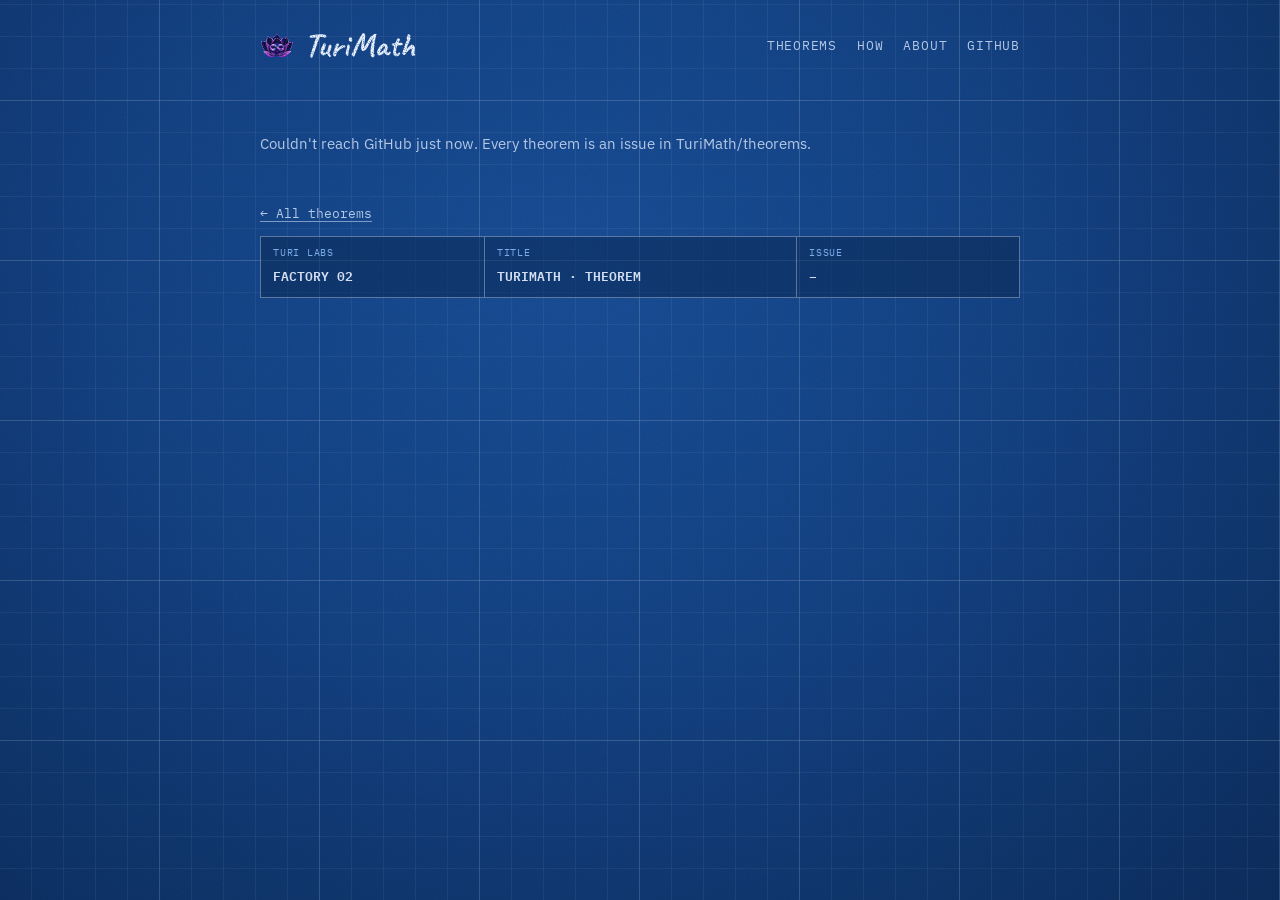
==== theorem.html @ 3ad82cdf "TuriMath site: blueprint style, theorems live from GitHub Co-Authored-By: Claude Opus 5.5 <noreply@a" ====
<!doctype html>
<html lang="en">
<head>
<meta charset="utf-8">
<meta name="viewport" content="width=device-width, initial-scale=1">
<title>Theorem · TuriMath</title>
<meta property="og:type" content="website">
<meta property="og:title" content="Theorems · TuriMath">
<meta property="og:image" content="https://turimath.github.io/img/og.png">
<meta name="twitter:card" content="summary_large_image">
<meta name="theme-color" content="#0B2A57">
<meta name="color-scheme" content="dark">
<link rel="icon" href="img/favicon.png" type="image/png">
<link rel="preconnect" href="https://fonts.googleapis.com">
<link rel="preconnect" href="https://fonts.gstatic.com" crossorigin>
<link rel="stylesheet" href="https://fonts.googleapis.com/css2?family=Caveat:wght@600;700&family=IBM+Plex+Mono:wght@400;500;600&family=IBM+Plex+Sans:wght@400;500;600&display=swap">
<link rel="stylesheet" href="style.css">
</head>
<body>
<svg width="0" height="0" style="position:absolute" aria-hidden="true">
  <filter id="chalk" x="-5%" y="-10%" width="110%" height="120%">
    <feTurbulence type="fractalNoise" baseFrequency="0.03" numOctaves="2" seed="3" result="n1"/>
    <feDisplacementMap in="SourceGraphic" in2="n1" scale="2.5" xChannelSelector="R" yChannelSelector="G" result="d"/>
    <feTurbulence type="fractalNoise" baseFrequency="0.9" numOctaves="1" seed="13" result="n2"/>
    <feColorMatrix in="n2" type="matrix" values="0 0 0 0 1  0 0 0 0 1  0 0 0 0 1  -2.2 0 0 0 2.05" result="m"/>
    <feComposite in="d" in2="m" operator="in"/>
  </filter>
</svg>
<div class="col">
  <header class="top">
    <a class="name chalk" href="./"><img src="img/lotus.png" alt="">TuriMath</a>
    <nav aria-label="Sections"><a href="./#theorems">Theorems</a><a href="./#how">How</a><a href="./#about">About</a><a href="https://github.com/TuriMath">GitHub</a></nav>
  </header>
  <main>
    <div id="head" class="thm-head"><p class="empty">Loading from GitHub…</p></div>
    <div id="doc" class="doc"></div>
  </main>
  <footer>
    <p class="back"><a href="./#theorems">&larr; All theorems</a></p>
    <div class="titleblock">
      <div><small>TURI LABS</small><span>FACTORY 02</span></div>
      <div><small>TITLE</small><span id="tb-title">TURIMATH · THEOREM</span></div>
      <div><small>ISSUE</small><span id="tb-issue">–</span></div>
    </div>
  </footer>
</div>
<script src="data.js"></script>
<script src="theorem.js"></script>
</body>
</html>
---- style.css ----
/* TuriMath: blueprint paper, chalk ink. Same palette as the org banner (TuriMath/.github brand/src). */
:root{
  color-scheme:dark;
  --paper-0:#0B2A57; --paper-1:#123E7C; --paper-2:#17498F;
  --chalk:#EAF2FF; --muted:#B4C8E6; --faint:#7E9BC6; --sky:#8FC1FF; --orange:#FF7A1A;
  --line:rgba(234,242,255,.18); --line-strong:rgba(234,242,255,.35); --panel:rgba(11,42,87,.55);
  --hand:"Caveat",cursive;
  --sans:"IBM Plex Sans",system-ui,-apple-system,"Segoe UI",sans-serif;
  --mono:"IBM Plex Mono",ui-monospace,Menlo,monospace;
}
*{box-sizing:border-box}
html{-webkit-text-size-adjust:100%;background:var(--paper-0)}
body{
  margin:0;color:var(--chalk);font:400 17px/1.65 var(--sans);padding-inline:16px;-webkit-font-smoothing:antialiased;min-height:100vh;
  background:
    repeating-linear-gradient(0deg,transparent 0 159px,rgba(234,242,255,.11) 159px 160px),
    repeating-linear-gradient(90deg,transparent 0 159px,rgba(234,242,255,.11) 159px 160px),
    repeating-linear-gradient(0deg,transparent 0 31px,rgba(234,242,255,.055) 31px 32px),
    repeating-linear-gradient(90deg,transparent 0 31px,rgba(234,242,255,.055) 31px 32px),
    radial-gradient(ellipse at 45% 30%,var(--paper-2) 0%,var(--paper-1) 45%,var(--paper-0) 100%);
  background-attachment:fixed;
}
/* paper grain */
body::after{content:"";position:fixed;inset:0;pointer-events:none;opacity:.16;mix-blend-mode:overlay;
  background-image:url("data:image/svg+xml,%3Csvg xmlns='http://www.w3.org/2000/svg' width='220' height='220'%3E%3Cfilter id='n'%3E%3CfeTurbulence type='fractalNoise' baseFrequency='.8' numOctaves='3' stitchTiles='stitch'/%3E%3CfeColorMatrix type='saturate' values='0'/%3E%3C/filter%3E%3Crect width='100%25' height='100%25' filter='url(%23n)'/%3E%3C/svg%3E")}
a{color:inherit;text-decoration-color:var(--faint);text-underline-offset:3px;text-decoration-thickness:1px}
a:hover{color:var(--sky);text-decoration-color:currentColor}
a:focus-visible{outline:2px solid var(--orange);outline-offset:2px;border-radius:2px}
::selection{background:var(--orange);color:var(--paper-0)}
img{max-width:100%;height:auto}
.col{max-width:760px;margin-inline:auto;position:relative;z-index:1}
.hand{font-family:var(--hand);font-weight:700}
.chalk{filter:url(#chalk)}

header.top{display:flex;justify-content:space-between;align-items:center;gap:16px;padding-block:28px}
.name{display:flex;align-items:center;gap:10px;text-decoration:none;font:700 34px/1 var(--hand)}
.name img{width:34px;height:34px}
nav{display:flex;gap:20px;font:400 13px/1 var(--mono);color:var(--muted);text-transform:uppercase;letter-spacing:.06em}
nav a{text-decoration:none}

.intro{padding-block:40px 28px}
.intro h1{font:700 clamp(46px,8.5vw,72px)/1 var(--hand);margin:0;letter-spacing:.005em;text-wrap:balance}
.underline{display:block;width:min(420px,80%);height:18px;margin:6px 0 22px}
.intro p{margin:0 0 14px;color:var(--muted);max-width:60ch}
.intro .motto{font:400 14px/1.4 var(--mono);color:var(--faint);margin-top:20px}

.stats{display:grid;grid-template-columns:repeat(4,1fr);gap:0;border:1.5px solid var(--line-strong);background:var(--panel);margin:8px 0 0}
.stat{padding:14px 16px;border-left:1.5px solid var(--line-strong)}
.stat:first-child{border-left:0}
.stat b{display:block;font:700 40px/1 var(--hand);color:var(--chalk)}
.stat span{font:400 11px/1.3 var(--mono);letter-spacing:.06em;text-transform:uppercase;color:var(--sky)}
.stat.v b{color:var(--orange)}

section{padding-block:44px;border-top:1.5px dashed var(--line)}
h2{font:700 40px/1 var(--hand);margin:0 0 6px}
h2+.sub{font:400 13px/1.5 var(--mono);color:var(--faint);margin:0 0 26px}

/* theorem list */
.thm{display:grid;grid-template-columns:56px 1fr auto;gap:4px 16px;align-items:baseline;padding:18px 0;border-top:1px solid var(--line)}
.thm:first-child{border-top:0}
.thm .no{font:700 30px/1 var(--hand);color:var(--faint)}
.thm h3{margin:0;font:600 19px/1.35 var(--sans)}
.thm h3 a{text-decoration:none}
.thm .meta{grid-column:2;font:400 12.5px/1.5 var(--mono);color:var(--faint);margin:0}
.thm .quote{grid-column:2/4;margin:4px 0 0;color:var(--muted);font-size:15px}
.badge{font:500 11.5px/1 var(--mono);letter-spacing:.05em;text-transform:uppercase;padding:6px 8px;border:1.5px solid var(--line-strong);white-space:nowrap;color:var(--sky)}
.badge.verified{color:var(--paper-0);background:var(--orange);border-color:var(--orange)}
.badge.parked{color:var(--muted);border-style:dashed}
.empty,.note{font-size:14.5px;color:var(--muted);margin:14px 0 0}

/* how it works */
.steps{list-style:none;margin:0;padding:0;counter-reset:s}
.steps li{position:relative;padding:0 0 22px 56px;counter-increment:s}
.steps li::before{content:counter(s);position:absolute;left:0;top:-6px;width:38px;height:38px;border:1.5px solid var(--chalk);border-radius:50%;
  display:grid;place-items:center;font:700 24px/1 var(--hand)}
.steps li:not(:last-child)::after{content:"";position:absolute;left:19px;top:36px;bottom:2px;border-left:1.5px dashed var(--line-strong)}
.steps b{font-weight:600}
.steps .who{font:400 12.5px/1.4 var(--mono);color:var(--sky);display:block;margin-bottom:2px}
.checks{display:grid;grid-template-columns:repeat(3,1fr);gap:12px;margin-top:10px}
.check{border:1.5px solid var(--line-strong);background:var(--panel);padding:14px 16px}
.check h4{margin:0 0 6px;font:700 24px/1 var(--hand);color:var(--orange)}
.check p{margin:0;font-size:14.5px;color:var(--muted)}

/* team */
.team{display:grid;grid-template-columns:repeat(5,1fr);gap:12px}
.agent{text-align:center}
.agent svg{width:64px;height:64px;display:block;margin:0 auto 6px}
.agent b{display:block;font:700 26px/1 var(--hand)}
.agent span{font:400 12px/1.4 var(--mono);color:var(--faint)}

/* ladder */
.ladder{width:100%;border-collapse:collapse;font-size:15px}
.ladder th,.ladder td{border-bottom:1px solid var(--line);padding:10px 10px 10px 0;text-align:left;vertical-align:top}
.ladder th{font:400 11px/1.3 var(--mono);text-transform:uppercase;letter-spacing:.06em;color:var(--sky);border-bottom-color:var(--line-strong)}
.ladder td:first-child{font:700 26px/1 var(--hand);color:var(--orange);width:44px}
.ladder td:last-child{color:var(--muted)}

.about p{margin:0 0 14px;max-width:62ch}
.contact{display:flex;flex-wrap:wrap;gap:6px 20px;font-size:15px;margin:18px 0 0}

/* footer title block, as on an engineering drawing */
footer{padding-block:28px 48px}
.titleblock{display:grid;grid-template-columns:1fr 1.4fr 1fr;border:1.5px solid var(--line-strong);background:var(--panel);font-family:var(--mono)}
.titleblock div{padding:8px 12px;border-left:1.5px solid var(--line-strong);min-width:0}
.titleblock div:first-child{border-left:0}
.titleblock small{display:block;font-size:9.5px;letter-spacing:.08em;color:var(--sky);opacity:.85}
.titleblock span{font-size:12.5px;font-weight:600;opacity:.9;overflow-wrap:anywhere}

/* theorem page */
.thm-head{padding-block:28px 8px}
.thm-head .meta{font:400 13px/1.5 var(--mono);color:var(--faint);margin:0 0 10px;display:flex;flex-wrap:wrap;gap:8px 14px;align-items:center}
.thm-head h1{font:700 clamp(40px,7vw,60px)/1.05 var(--hand);margin:0}
blockquote.source{margin:24px 0 6px;padding:18px 22px;border:1.5px solid var(--line-strong);background:var(--panel);font:700 clamp(26px,4.5vw,34px)/1.2 var(--hand)}
.ref{font-size:14px;color:var(--muted);margin:0}
.track{display:grid;grid-template-columns:repeat(4,1fr);margin:30px 0 4px;border:1.5px solid var(--line-strong)}
.track div{padding:10px 12px;border-left:1.5px solid var(--line-strong);font:400 12px/1.35 var(--mono);color:var(--faint)}
.track div:first-child{border-left:0}
.track b{display:block;font:700 22px/1.1 var(--hand);color:var(--muted)}
.track .done{background:rgba(143,193,255,.10)} .track .done b{color:var(--chalk)}
.track .now{background:rgba(255,122,26,.16)} .track .now b{color:var(--orange)}
.doc h3{font:700 30px/1 var(--hand);margin:34px 0 10px}
.doc p{margin:0 0 1em}
pre{font:400 13.5px/1.6 var(--mono);background:rgba(7,28,60,.75);border:1.5px solid var(--line-strong);padding:16px 18px;overflow-x:auto;margin:0 0 10px;color:var(--chalk)}
code{font-family:var(--mono);font-size:.88em}
.doc .md ul{padding-left:20px;margin:0 0 1em} .doc .md li{margin:.3em 0;color:var(--muted)}
.doc .md code{background:rgba(7,28,60,.6);border:1px solid var(--line);padding:.05em .35em}
details summary{cursor:pointer;font:400 13px/1.4 var(--mono);color:var(--sky);margin:6px 0 10px}
.back{font:400 13px/1.4 var(--mono);color:var(--muted)}

@media (max-width:640px){
  header.top{flex-direction:column;align-items:flex-start;gap:14px;padding-block:22px}
  .stats{grid-template-columns:repeat(2,1fr)}
  .stat:nth-child(3){border-left:0}
  .stat:nth-child(n+3){border-top:1.5px solid var(--line-strong)}
  .thm{grid-template-columns:40px 1fr}
  .thm .badge{grid-column:2;justify-self:start;order:3}
  .thm .quote{grid-column:2}
  .checks{grid-template-columns:1fr}
  .team{grid-template-columns:repeat(3,1fr);row-gap:20px}
  .titleblock{grid-template-columns:1fr 1fr}
  .titleblock div:nth-child(3){grid-column:1/3;border-left:0;border-top:1.5px solid var(--line-strong)}
  .track{grid-template-columns:repeat(2,1fr)}
  .track div:nth-child(3){border-left:0}
  .track div:nth-child(n+3){border-top:1.5px solid var(--line-strong)}
}
@media (prefers-reduced-motion:no-preference){ .underline path{stroke-dasharray:600;stroke-dashoffset:600;animation:draw 1.4s .2s ease-out forwards} }
@keyframes draw{to{stroke-dashoffset:0}}
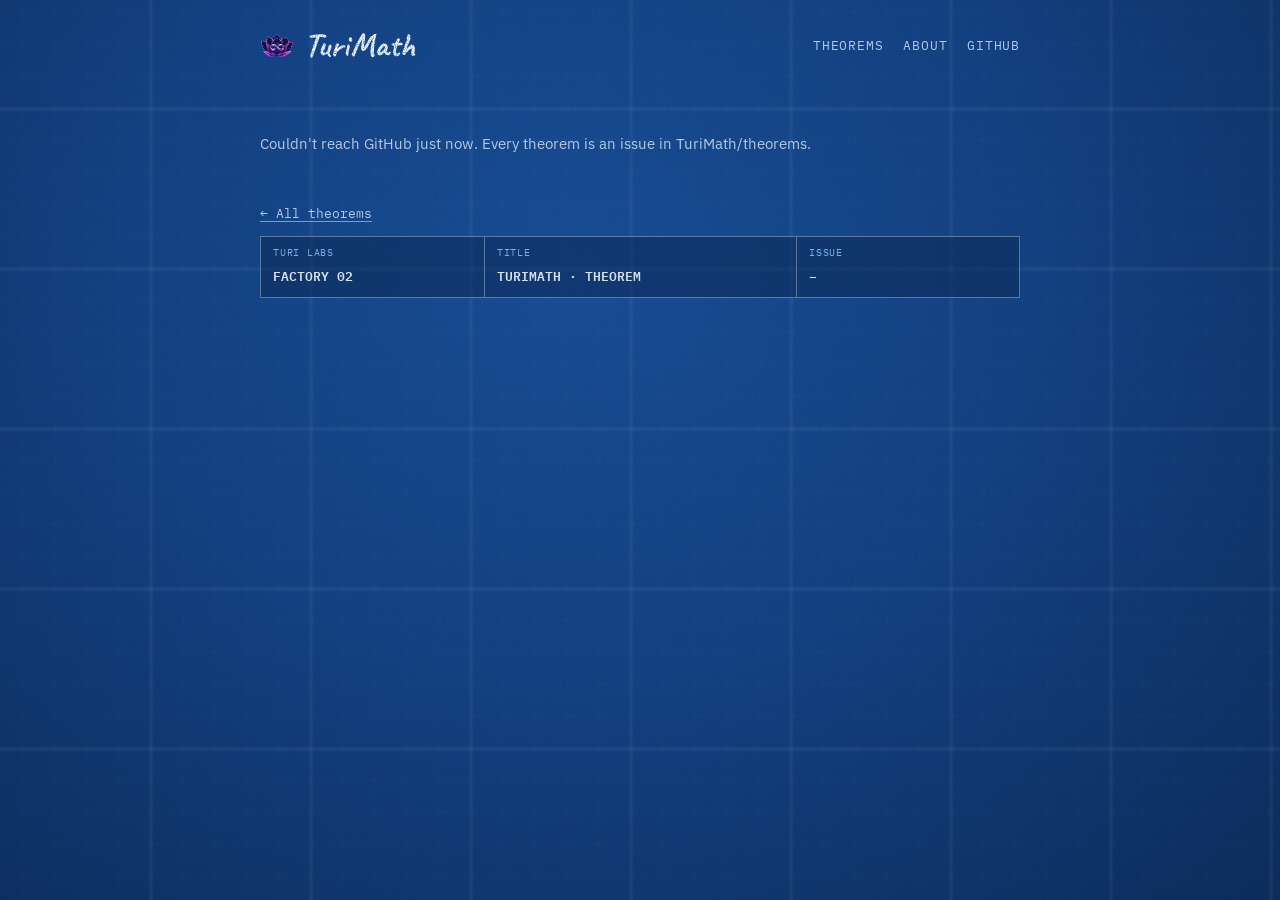
==== commit 676c193e: "Softer, blurred grid; drop the counters, How it works and the ladder Co-Authored-By: Claude Opus 5.5" ====
--- a/theorem.html
+++ b/theorem.html
@@ -29,7 +29,7 @@
 <div class="col">
   <header class="top">
     <a class="name chalk" href="./"><img src="img/lotus.png" alt="">TuriMath</a>
-    <nav aria-label="Sections"><a href="./#theorems">Theorems</a><a href="./#how">How</a><a href="./#about">About</a><a href="https://github.com/TuriMath">GitHub</a></nav>
+    <nav aria-label="Sections"><a href="./#theorems">Theorems</a><a href="./#about">About</a><a href="https://github.com/TuriMath">GitHub</a></nav>
   </header>
   <main>
     <div id="head" class="thm-head"><p class="empty">Loading from GitHub…</p></div>
--- a/style.css
+++ b/style.css
@@ -12,13 +12,15 @@
 html{-webkit-text-size-adjust:100%;background:var(--paper-0)}
 body{
   margin:0;color:var(--chalk);font:400 17px/1.65 var(--sans);padding-inline:16px;-webkit-font-smoothing:antialiased;min-height:100vh;
+  background:radial-gradient(ellipse at 45% 30%,var(--paper-2) 0%,var(--paper-1) 45%,var(--paper-0) 100%) fixed;
+}
+/* blueprint grid on its own layer, softly blurred so it stays behind the text */
+body::before{content:"";position:fixed;inset:-8px;pointer-events:none;filter:blur(1.6px);opacity:.55;
   background:
-    repeating-linear-gradient(0deg,transparent 0 159px,rgba(234,242,255,.11) 159px 160px),
-    repeating-linear-gradient(90deg,transparent 0 159px,rgba(234,242,255,.11) 159px 160px),
-    repeating-linear-gradient(0deg,transparent 0 31px,rgba(234,242,255,.055) 31px 32px),
-    repeating-linear-gradient(90deg,transparent 0 31px,rgba(234,242,255,.055) 31px 32px),
-    radial-gradient(ellipse at 45% 30%,var(--paper-2) 0%,var(--paper-1) 45%,var(--paper-0) 100%);
-  background-attachment:fixed;
+    repeating-linear-gradient(0deg,transparent 0 158px,rgba(234,242,255,.16) 158px 160px),
+    repeating-linear-gradient(90deg,transparent 0 158px,rgba(234,242,255,.16) 158px 160px),
+    repeating-linear-gradient(0deg,transparent 0 31px,rgba(234,242,255,.07) 31px 32px),
+    repeating-linear-gradient(90deg,transparent 0 31px,rgba(234,242,255,.07) 31px 32px);
 }
 /* paper grain */
 body::after{content:"";position:fixed;inset:0;pointer-events:none;opacity:.16;mix-blend-mode:overlay;
@@ -44,12 +46,6 @@
 .intro p{margin:0 0 14px;color:var(--muted);max-width:60ch}
 .intro .motto{font:400 14px/1.4 var(--mono);color:var(--faint);margin-top:20px}
 
-.stats{display:grid;grid-template-columns:repeat(4,1fr);gap:0;border:1.5px solid var(--line-strong);background:var(--panel);margin:8px 0 0}
-.stat{padding:14px 16px;border-left:1.5px solid var(--line-strong)}
-.stat:first-child{border-left:0}
-.stat b{display:block;font:700 40px/1 var(--hand);color:var(--chalk)}
-.stat span{font:400 11px/1.3 var(--mono);letter-spacing:.06em;text-transform:uppercase;color:var(--sky)}
-.stat.v b{color:var(--orange)}
 
 section{padding-block:44px;border-top:1.5px dashed var(--line)}
 h2{font:700 40px/1 var(--hand);margin:0 0 6px}
@@ -68,32 +64,12 @@
 .badge.parked{color:var(--muted);border-style:dashed}
 .empty,.note{font-size:14.5px;color:var(--muted);margin:14px 0 0}
 
-/* how it works */
-.steps{list-style:none;margin:0;padding:0;counter-reset:s}
-.steps li{position:relative;padding:0 0 22px 56px;counter-increment:s}
-.steps li::before{content:counter(s);position:absolute;left:0;top:-6px;width:38px;height:38px;border:1.5px solid var(--chalk);border-radius:50%;
-  display:grid;place-items:center;font:700 24px/1 var(--hand)}
-.steps li:not(:last-child)::after{content:"";position:absolute;left:19px;top:36px;bottom:2px;border-left:1.5px dashed var(--line-strong)}
-.steps b{font-weight:600}
-.steps .who{font:400 12.5px/1.4 var(--mono);color:var(--sky);display:block;margin-bottom:2px}
-.checks{display:grid;grid-template-columns:repeat(3,1fr);gap:12px;margin-top:10px}
-.check{border:1.5px solid var(--line-strong);background:var(--panel);padding:14px 16px}
-.check h4{margin:0 0 6px;font:700 24px/1 var(--hand);color:var(--orange)}
-.check p{margin:0;font-size:14.5px;color:var(--muted)}
-
 /* team */
 .team{display:grid;grid-template-columns:repeat(5,1fr);gap:12px}
 .agent{text-align:center}
 .agent svg{width:64px;height:64px;display:block;margin:0 auto 6px}
 .agent b{display:block;font:700 26px/1 var(--hand)}
 .agent span{font:400 12px/1.4 var(--mono);color:var(--faint)}
-
-/* ladder */
-.ladder{width:100%;border-collapse:collapse;font-size:15px}
-.ladder th,.ladder td{border-bottom:1px solid var(--line);padding:10px 10px 10px 0;text-align:left;vertical-align:top}
-.ladder th{font:400 11px/1.3 var(--mono);text-transform:uppercase;letter-spacing:.06em;color:var(--sky);border-bottom-color:var(--line-strong)}
-.ladder td:first-child{font:700 26px/1 var(--hand);color:var(--orange);width:44px}
-.ladder td:last-child{color:var(--muted)}
 
 .about p{margin:0 0 14px;max-width:62ch}
 .contact{display:flex;flex-wrap:wrap;gap:6px 20px;font-size:15px;margin:18px 0 0}
@@ -129,13 +105,9 @@
 
 @media (max-width:640px){
   header.top{flex-direction:column;align-items:flex-start;gap:14px;padding-block:22px}
-  .stats{grid-template-columns:repeat(2,1fr)}
-  .stat:nth-child(3){border-left:0}
-  .stat:nth-child(n+3){border-top:1.5px solid var(--line-strong)}
   .thm{grid-template-columns:40px 1fr}
   .thm .badge{grid-column:2;justify-self:start;order:3}
   .thm .quote{grid-column:2}
-  .checks{grid-template-columns:1fr}
   .team{grid-template-columns:repeat(3,1fr);row-gap:20px}
   .titleblock{grid-template-columns:1fr 1fr}
   .titleblock div:nth-child(3){grid-column:1/3;border-left:0;border-top:1.5px solid var(--line-strong)}
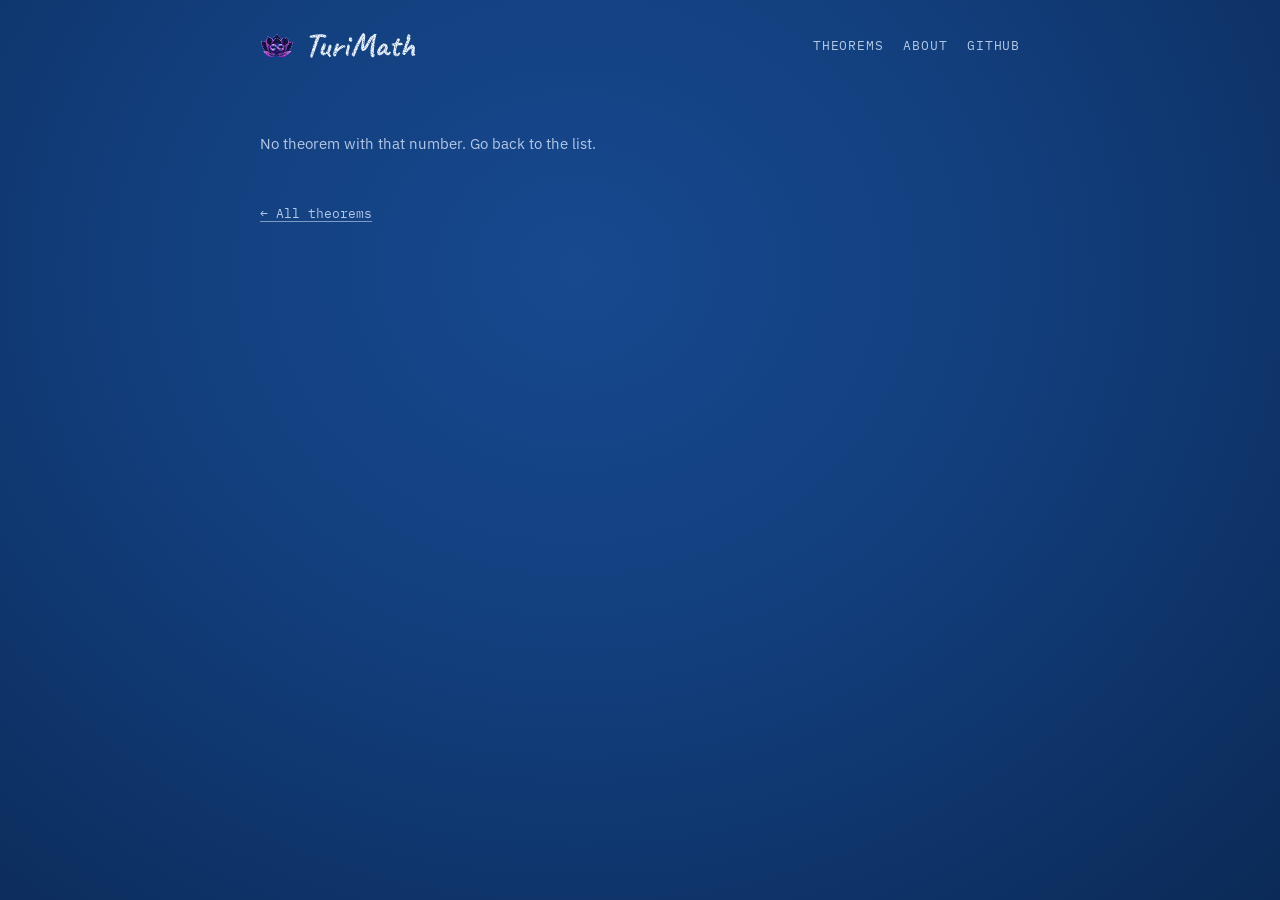
==== commit 6e1f21a2: "Plain blue background, no title block; snapshot fallback when GitHub's API refuses theorems.json is " ====
--- a/theorem.html
+++ b/theorem.html
@@ -37,11 +37,6 @@
   </main>
   <footer>
     <p class="back"><a href="./#theorems">&larr; All theorems</a></p>
-    <div class="titleblock">
-      <div><small>TURI LABS</small><span>FACTORY 02</span></div>
-      <div><small>TITLE</small><span id="tb-title">TURIMATH · THEOREM</span></div>
-      <div><small>ISSUE</small><span id="tb-issue">–</span></div>
-    </div>
   </footer>
 </div>
 <script src="data.js"></script>
--- a/style.css
+++ b/style.css
@@ -14,17 +14,6 @@
   margin:0;color:var(--chalk);font:400 17px/1.65 var(--sans);padding-inline:16px;-webkit-font-smoothing:antialiased;min-height:100vh;
   background:radial-gradient(ellipse at 45% 30%,var(--paper-2) 0%,var(--paper-1) 45%,var(--paper-0) 100%) fixed;
 }
-/* blueprint grid on its own layer, softly blurred so it stays behind the text */
-body::before{content:"";position:fixed;inset:-8px;pointer-events:none;filter:blur(1.6px);opacity:.55;
-  background:
-    repeating-linear-gradient(0deg,transparent 0 158px,rgba(234,242,255,.16) 158px 160px),
-    repeating-linear-gradient(90deg,transparent 0 158px,rgba(234,242,255,.16) 158px 160px),
-    repeating-linear-gradient(0deg,transparent 0 31px,rgba(234,242,255,.07) 31px 32px),
-    repeating-linear-gradient(90deg,transparent 0 31px,rgba(234,242,255,.07) 31px 32px);
-}
-/* paper grain */
-body::after{content:"";position:fixed;inset:0;pointer-events:none;opacity:.16;mix-blend-mode:overlay;
-  background-image:url("data:image/svg+xml,%3Csvg xmlns='http://www.w3.org/2000/svg' width='220' height='220'%3E%3Cfilter id='n'%3E%3CfeTurbulence type='fractalNoise' baseFrequency='.8' numOctaves='3' stitchTiles='stitch'/%3E%3CfeColorMatrix type='saturate' values='0'/%3E%3C/filter%3E%3Crect width='100%25' height='100%25' filter='url(%23n)'/%3E%3C/svg%3E")}
 a{color:inherit;text-decoration-color:var(--faint);text-underline-offset:3px;text-decoration-thickness:1px}
 a:hover{color:var(--sky);text-decoration-color:currentColor}
 a:focus-visible{outline:2px solid var(--orange);outline-offset:2px;border-radius:2px}
@@ -74,13 +63,7 @@
 .about p{margin:0 0 14px;max-width:62ch}
 .contact{display:flex;flex-wrap:wrap;gap:6px 20px;font-size:15px;margin:18px 0 0}
 
-/* footer title block, as on an engineering drawing */
 footer{padding-block:28px 48px}
-.titleblock{display:grid;grid-template-columns:1fr 1.4fr 1fr;border:1.5px solid var(--line-strong);background:var(--panel);font-family:var(--mono)}
-.titleblock div{padding:8px 12px;border-left:1.5px solid var(--line-strong);min-width:0}
-.titleblock div:first-child{border-left:0}
-.titleblock small{display:block;font-size:9.5px;letter-spacing:.08em;color:var(--sky);opacity:.85}
-.titleblock span{font-size:12.5px;font-weight:600;opacity:.9;overflow-wrap:anywhere}
 
 /* theorem page */
 .thm-head{padding-block:28px 8px}
@@ -109,8 +92,6 @@
   .thm .badge{grid-column:2;justify-self:start;order:3}
   .thm .quote{grid-column:2}
   .team{grid-template-columns:repeat(3,1fr);row-gap:20px}
-  .titleblock{grid-template-columns:1fr 1fr}
-  .titleblock div:nth-child(3){grid-column:1/3;border-left:0;border-top:1.5px solid var(--line-strong)}
   .track{grid-template-columns:repeat(2,1fr)}
   .track div:nth-child(3){border-left:0}
   .track div:nth-child(n+3){border-top:1.5px solid var(--line-strong)}
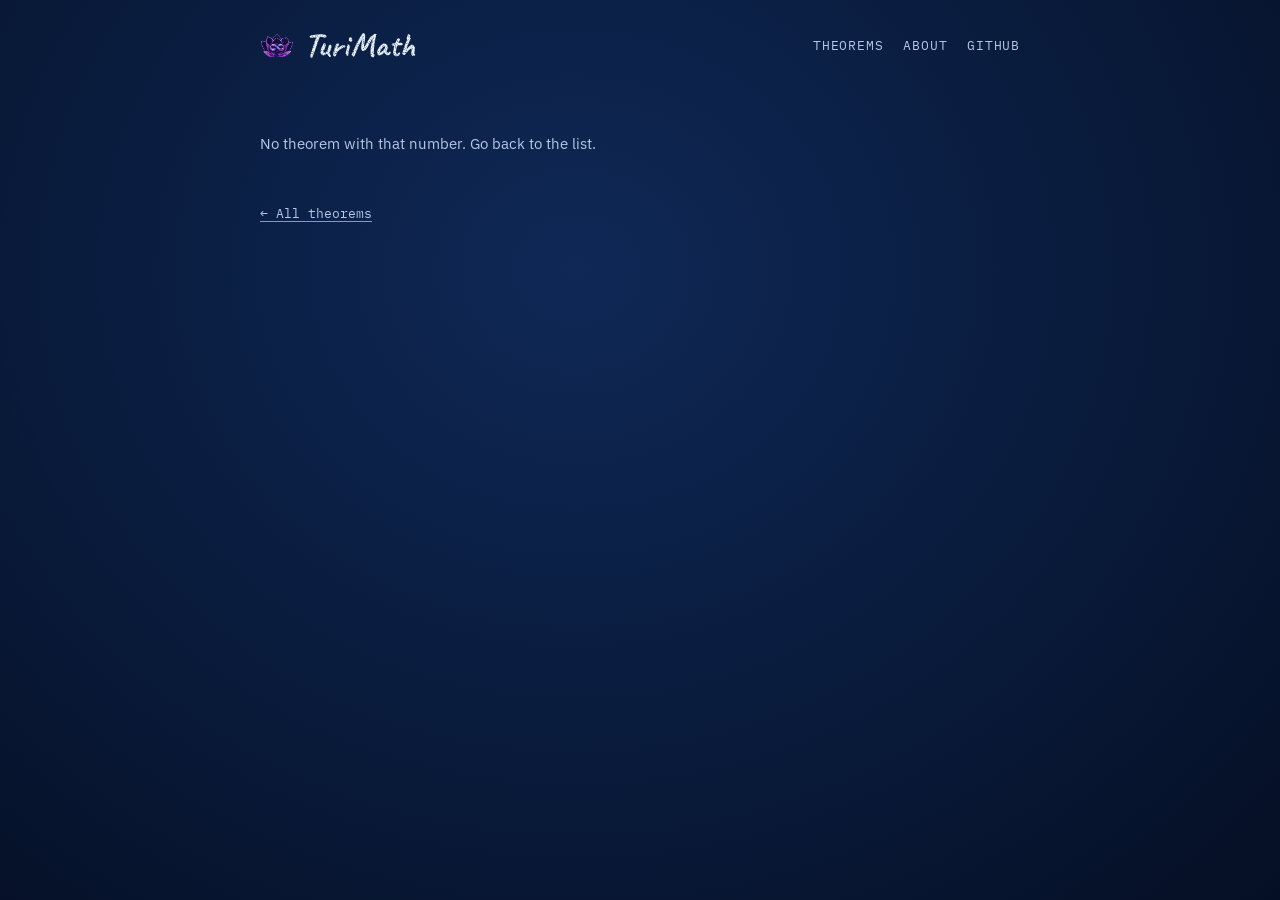
==== commit adf6779a: "Darker navy background Co-Authored-By: Claude Opus 5.5 <noreply@anthropic.com>" ====
--- a/theorem.html
+++ b/theorem.html
@@ -8,7 +8,7 @@
 <meta property="og:title" content="Theorems · TuriMath">
 <meta property="og:image" content="https://turimath.github.io/img/og.png">
 <meta name="twitter:card" content="summary_large_image">
-<meta name="theme-color" content="#0B2A57">
+<meta name="theme-color" content="#050F24">
 <meta name="color-scheme" content="dark">
 <link rel="icon" href="img/favicon.png" type="image/png">
 <link rel="preconnect" href="https://fonts.googleapis.com">
--- a/style.css
+++ b/style.css
@@ -1,9 +1,9 @@
 /* TuriMath: blueprint paper, chalk ink. Same palette as the org banner (TuriMath/.github brand/src). */
 :root{
   color-scheme:dark;
-  --paper-0:#0B2A57; --paper-1:#123E7C; --paper-2:#17498F;
+  --paper-0:#050F24; --paper-1:#0A1D40; --paper-2:#0F2856;
   --chalk:#EAF2FF; --muted:#B4C8E6; --faint:#7E9BC6; --sky:#8FC1FF; --orange:#FF7A1A;
-  --line:rgba(234,242,255,.18); --line-strong:rgba(234,242,255,.35); --panel:rgba(11,42,87,.55);
+  --line:rgba(234,242,255,.18); --line-strong:rgba(234,242,255,.35); --panel:rgba(5,15,36,.55);
   --hand:"Caveat",cursive;
   --sans:"IBM Plex Sans",system-ui,-apple-system,"Segoe UI",sans-serif;
   --mono:"IBM Plex Mono",ui-monospace,Menlo,monospace;
@@ -41,13 +41,10 @@
 h2+.sub{font:400 13px/1.5 var(--mono);color:var(--faint);margin:0 0 26px}
 
 /* theorem list */
-.thm{display:grid;grid-template-columns:56px 1fr auto;gap:4px 16px;align-items:baseline;padding:18px 0;border-top:1px solid var(--line)}
+.thm{display:flex;justify-content:space-between;align-items:baseline;gap:16px;padding:14px 0;border-top:1px solid var(--line)}
+.thm>a{font-size:14.5px;white-space:nowrap}
 .thm:first-child{border-top:0}
-.thm .no{font:700 30px/1 var(--hand);color:var(--faint)}
 .thm h3{margin:0;font:600 19px/1.35 var(--sans)}
-.thm h3 a{text-decoration:none}
-.thm .meta{grid-column:2;font:400 12.5px/1.5 var(--mono);color:var(--faint);margin:0}
-.thm .quote{grid-column:2/4;margin:4px 0 0;color:var(--muted);font-size:15px}
 .badge{font:500 11.5px/1 var(--mono);letter-spacing:.05em;text-transform:uppercase;padding:6px 8px;border:1.5px solid var(--line-strong);white-space:nowrap;color:var(--sky)}
 .badge.verified{color:var(--paper-0);background:var(--orange);border-color:var(--orange)}
 .badge.parked{color:var(--muted);border-style:dashed}
@@ -88,9 +85,6 @@
 
 @media (max-width:640px){
   header.top{flex-direction:column;align-items:flex-start;gap:14px;padding-block:22px}
-  .thm{grid-template-columns:40px 1fr}
-  .thm .badge{grid-column:2;justify-self:start;order:3}
-  .thm .quote{grid-column:2}
   .team{grid-template-columns:repeat(3,1fr);row-gap:20px}
   .track{grid-template-columns:repeat(2,1fr)}
   .track div:nth-child(3){border-left:0}
